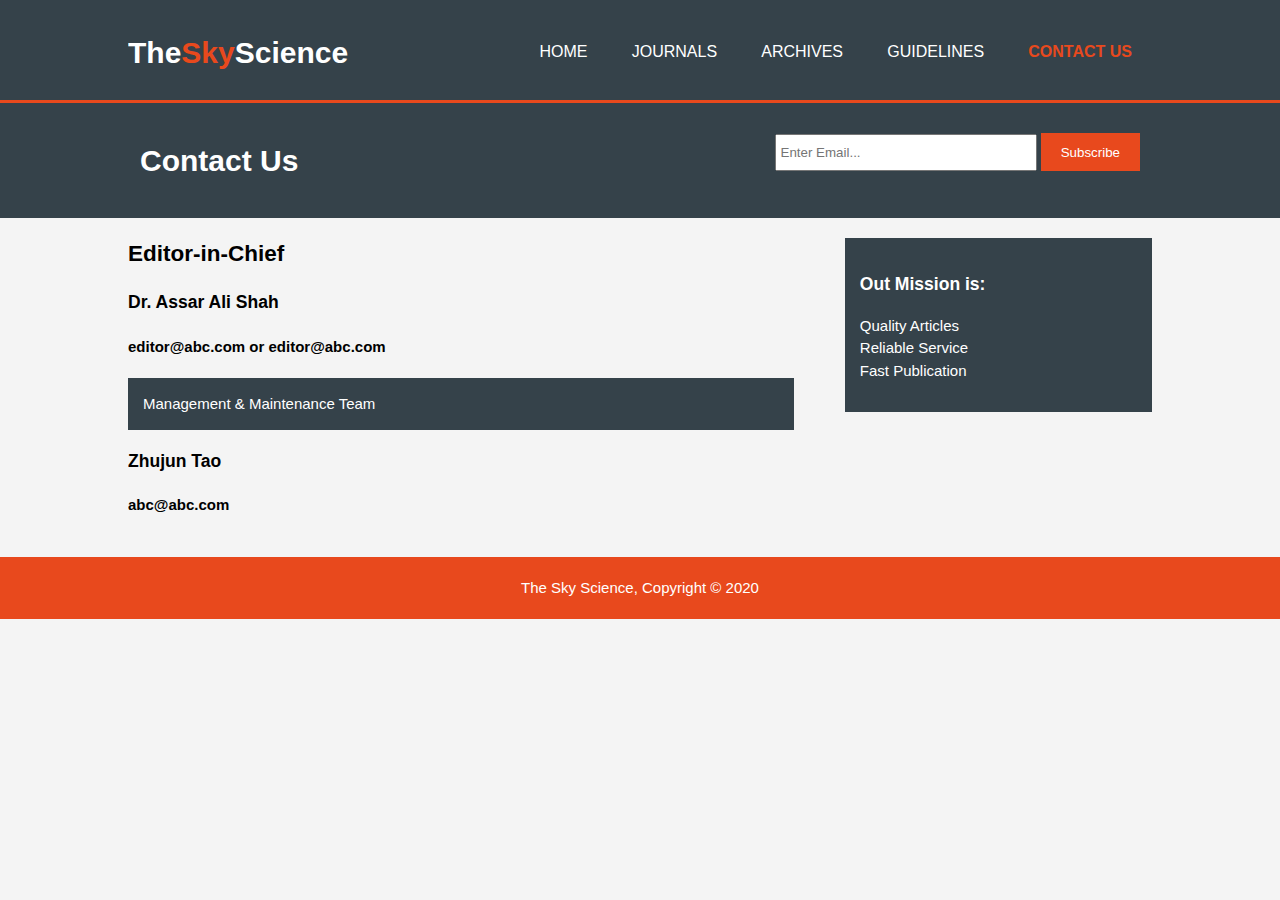
==== contactus.html @ 08c47ad8 "First Commit" ====
<!DOCTYPE html>
<html>
  <head>
    <meta charset="utf-8">
    <meta name="viewport" content="width=device-width">
    <meta name="description" content="Affordable and professional web design">
	  <meta name="keywords" content="web design, affordable web design, professional web design">
  	<meta name="author" content="Brad Traversy">
    <title>The Sky Science | Contact Us</title>
    <link rel="stylesheet" href="./css/style.css">
  </head>
  <body>
    <header>
      <div class="container">
        <div id="branding">
          <h1>The<span class="highlight">Sky</span>Science</h1>
        </div>
        <nav>
          <ul>
            <li><a href="index.html">Home</a></li>
            <li><a href="journals.html">journals</a></li>
            <li><a href="archives.html">Archives</a></li>
            <li><a href="guidelines.html">Guidelines</a></li>
            <li class="current"><a href="contactus.html">Contact Us</a></li>
          </ul>
        </nav>
      </div>
    </header>

    <section id="newsletter">
      <div class="container">
        <h1>Contact Us</h1>
        <form>
          <input type="email" placeholder="Enter Email...">
          <button type="submit" class="button_1">Subscribe</button>
        </form>
      </div>
    </section>

    <section id="main">
      <div class="container">
        <article id="main-col">
          <p>
            <h2>Editor-in-Chief</h2>
            <h3>Dr. Assar Ali Shah </h3>
            <h4>editor@abc.com   or   editor@abc.com </h4>
          </p>
          <p class="dark">
            Management & Maintenance Team
          </p>
            <h3>Zhujun Tao</h3>
            <h4>abc@abc.com</h4>
        </article>

        <aside id="sidebar">
          <div class="dark">
            <h3>Out Mission is:</h3>
            <p>Quality Articles<br>
              Reliable Service<br>
              Fast Publication<br>

            
            </p>
          </div>
        </aside>
      </div>
    </section>

    <footer>
      The Sky Science, Copyright &copy; 2020
    </footer>
  </body>
</html>
---- css/style.css ----
body{
  font: 15px/1.5 Arial, Helvetica,sans-serif;
  padding:0;
  margin:0;
  background-color:#f4f4f4;
}

p{
  text-align: justify;
}
.align-p{
  text-align: justify;
}
/* Global */
.container{
  width:80%;
  margin:auto;
  overflow:hidden;
}

ul{
  margin:0;
  padding:0;
}

.button_1{
  height:38px;
  background:#e8491d;
  border:0;
  padding-left: 20px;
  padding-right:20px;
  color:#ffffff;
}

.dark{
  padding:15px;
  background:#35424a;
  color:#ffffff;
  margin-top:10px;
  margin-bottom:10px;
  text-align: justify;
}

/* Header **/
header{
  background:#35424a;
  color:#ffffff;
  padding-top:30px;
  min-height:70px;
  border-bottom:#e8491d 3px solid;
}

header a{
  color:#ffffff;
  text-decoration:none;
  text-transform: uppercase;
  font-size:16px;
}

header li{
  /*float:left; */
  display:inline;
  padding: 0 20px 0 20px;
}

header #branding{
  float:left;
}

header #branding h1{
  margin:0;
}

header nav{
  float:right;
  margin-top:10px;
}

header .highlight, header .current a{
  color:#e8491d;
  font-weight:bold;
}

header a:hover{
  color:#cccccc;
  font-weight:bold;
}

/* Showcase */
#showcase{
  min-height:400px;
  background:url('../img/showcase.jpg') no-repeat 0 -400px;
  text-align:center;
  color:#ffffff;
}

#showcase h1{
  margin-top:100px;
  font-size:55px;
  margin-bottom:10px;
}

#showcase p{
  font-size:20px;
}

/* Newsletter */
#newsletter{
  padding:15px;
  color:#ffffff;
  background:#35424a
}

#newsletter h1{
  float:left;
}

#newsletter form {
  float:right;
  margin-top:15px;
}

#newsletter input[type="email"]{
  padding:4px;
  height:25px;
  width:250px;
}

/* Boxes */
#boxes{
  margin-top:20px;
}

#boxes .box{
  float:left;
  text-align: center;
  width:30%;
  padding:10px;
}

#boxes .box img{
  width:200px;
  height: 170px;
}

/* Sidebar */
aside#sidebar{
  float:right;
  width:30%;
  margin-top:10px;
}

aside#sidebar .highlight, aside#sidebar .current a{
  color:#e8491d;
  font-weight:bold;
}

aside#sidebar .quote input, aside#sidebar .quote textarea{
  width:90%;
  padding:5px;
}



/* Main-col */
article#main-col{
  float:left;
  width:65%;
}

/* Journals */
ul#services li{
  list-style: none;
  padding:20px;
  border: #cccccc solid 1px;
  margin-bottom:5px;
  background:#e6e6e6;
}

footer{
  padding:20px;
  margin-top:20px;
  color:#ffffff;
  background-color:#e8491d;
  text-align: center;
}

/* Media Queries */
@media(max-width: 768px){
  header #branding,
  header nav,
  header nav li,
  #newsletter h1,
  #newsletter form,
  #boxes .box,
  article#main-col,
  aside#sidebar{
    float:none;
    text-align:center;
    width:100%;
  }

  header{
    padding-bottom:20px;
  }

  #showcase h1{
    margin-top:40px;
  }

  #newsletter button, .quote button{
    display:block;
    width:100%;
  }

  #newsletter form input[type="email"], .quote input, .quote textarea{
    width:100%;
    margin-bottom:5px;
  }
}

/*********************** Sub Menu ****************************/

/* The side navigation menu */
.submenu {
  margin: 0;
  padding: 0;
 /* width: 200px; */
  background-color: #f1f1f1;
  height: 100%;
  overflow: auto;
  float:right;
  width:30%;
  margin-top:10px;
}

/* Sidebar links */
.submenu a {
  display: block;
  color: black;
  padding: 16px;
  text-decoration: none;
}

/* Active/current link */
.submenu a.active {
  background-color:#e8491d;
  color: white;
}

/* Links on mouse-over */
.submenu a:hover:not(.active) {
  background-color: #555;
  color: white;
}


/************************ End of Sub Menu **********************/
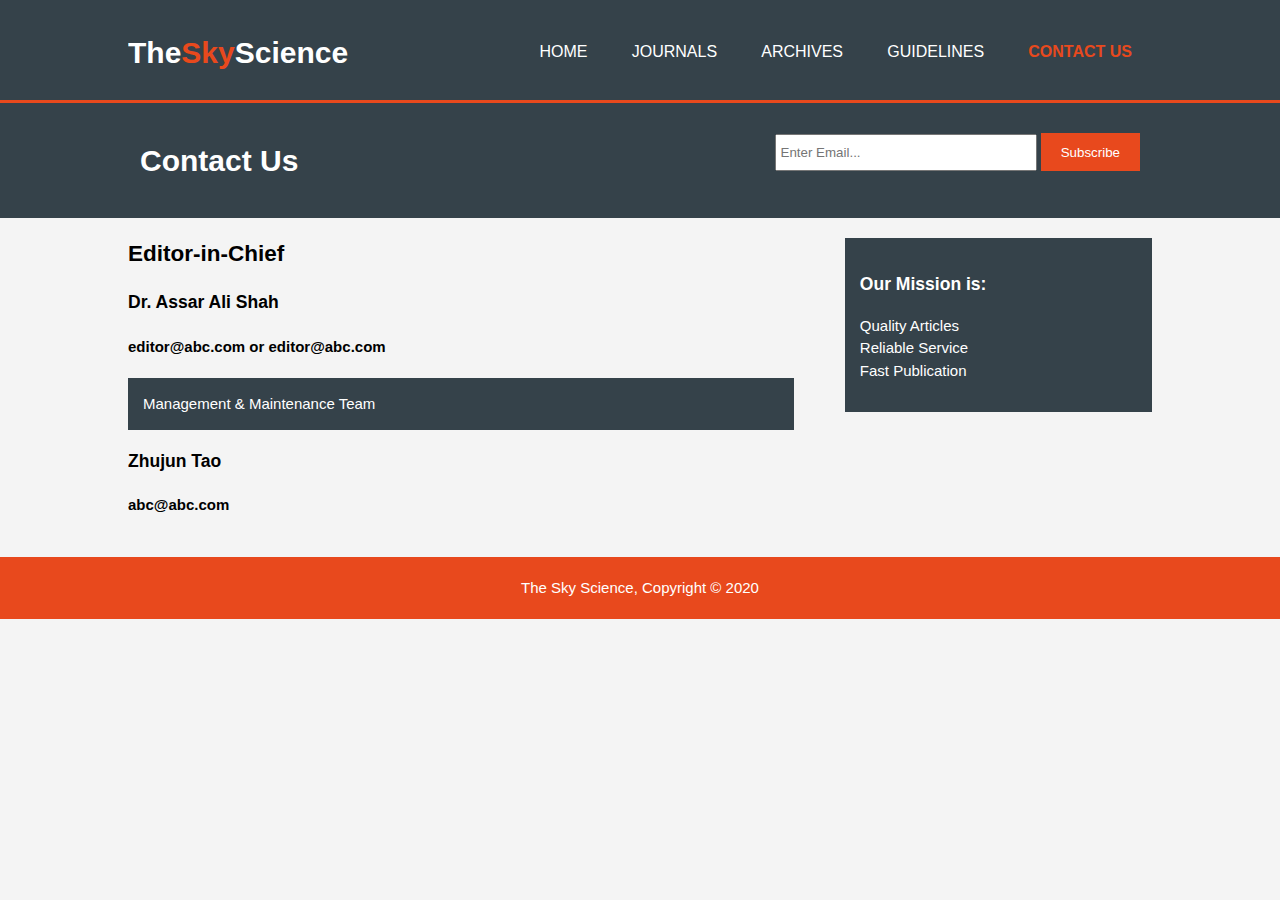
==== commit c81e61fe: "Second Commit" ====
--- a/contactus.html
+++ b/contactus.html
@@ -54,7 +54,7 @@
 
         <aside id="sidebar">
           <div class="dark">
-            <h3>Out Mission is:</h3>
+            <h3>Our Mission is:</h3>
             <p>Quality Articles<br>
               Reliable Service<br>
               Fast Publication<br>
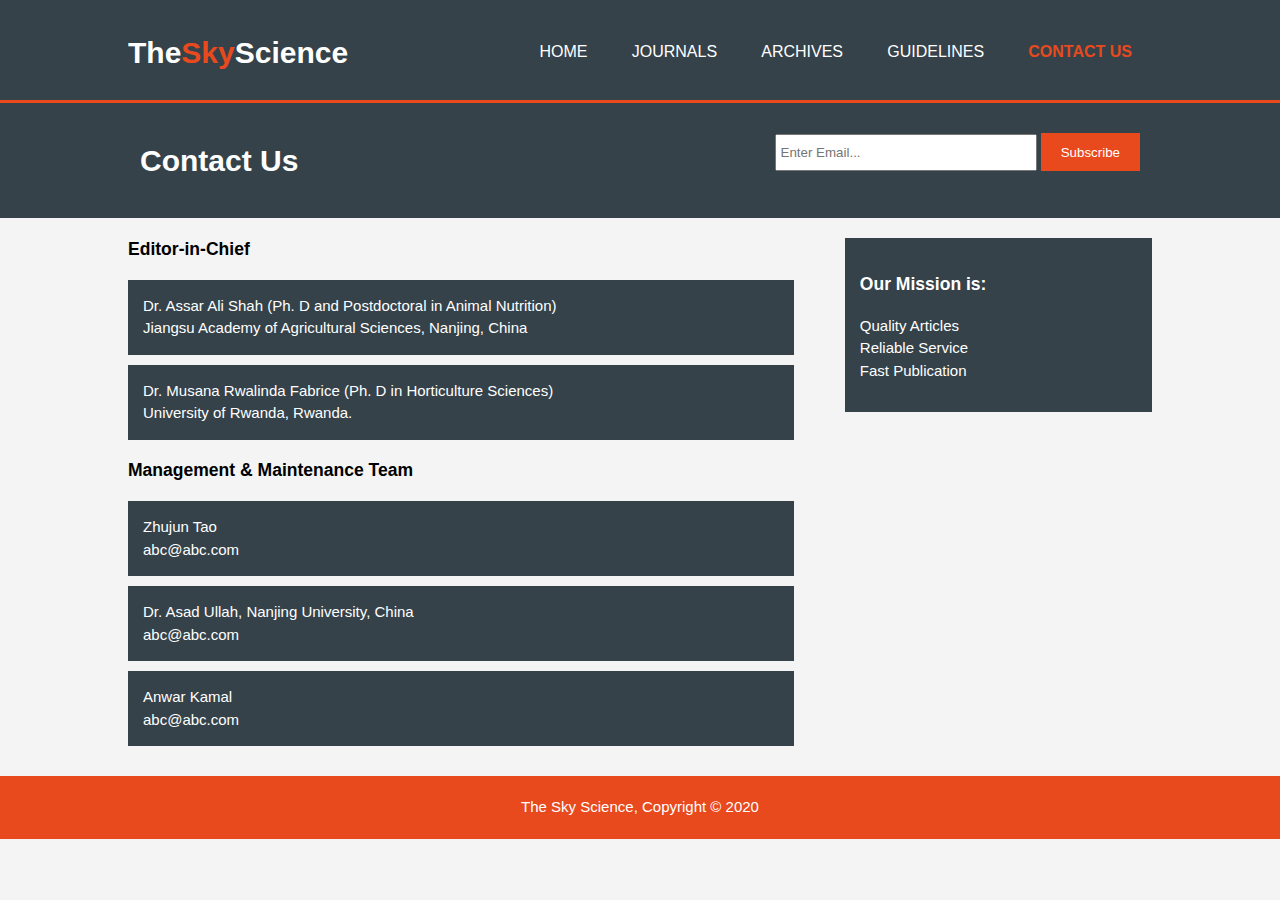
==== commit ceee17f7: "Fourth Commit" ====
--- a/contactus.html
+++ b/contactus.html
@@ -40,16 +40,29 @@
     <section id="main">
       <div class="container">
         <article id="main-col">
-          <p>
-            <h2>Editor-in-Chief</h2>
-            <h3>Dr. Assar Ali Shah </h3>
-            <h4>editor@abc.com   or   editor@abc.com </h4>
+          <h3>Editor-in-Chief</h3>
+          <p class="dark">
+            <bold>Dr. Assar Ali Shah</bold> (Ph. D and Postdoctoral in Animal Nutrition)<br>
+            Jiangsu Academy of Agricultural Sciences, Nanjing, China 
           </p>
           <p class="dark">
-            Management & Maintenance Team
+            Dr. Musana Rwalinda Fabrice (Ph. D in Horticulture Sciences)<br>
+            University of Rwanda, Rwanda. 
           </p>
-            <h3>Zhujun Tao</h3>
-            <h4>abc@abc.com</h4>
+          <h3>Management & Maintenance Team</h3> 
+          <p class="dark">
+            Zhujun Tao<br>
+            abc@abc.com 
+          </p>
+          <p class="dark">
+            Dr. Asad Ullah, Nanjing University, China<br>
+            abc@abc.com 
+          </p>
+          <p class="dark">
+            Anwar Kamal<br>
+            abc@abc.com 
+          </p>
+        
         </article>
 
         <aside id="sidebar">
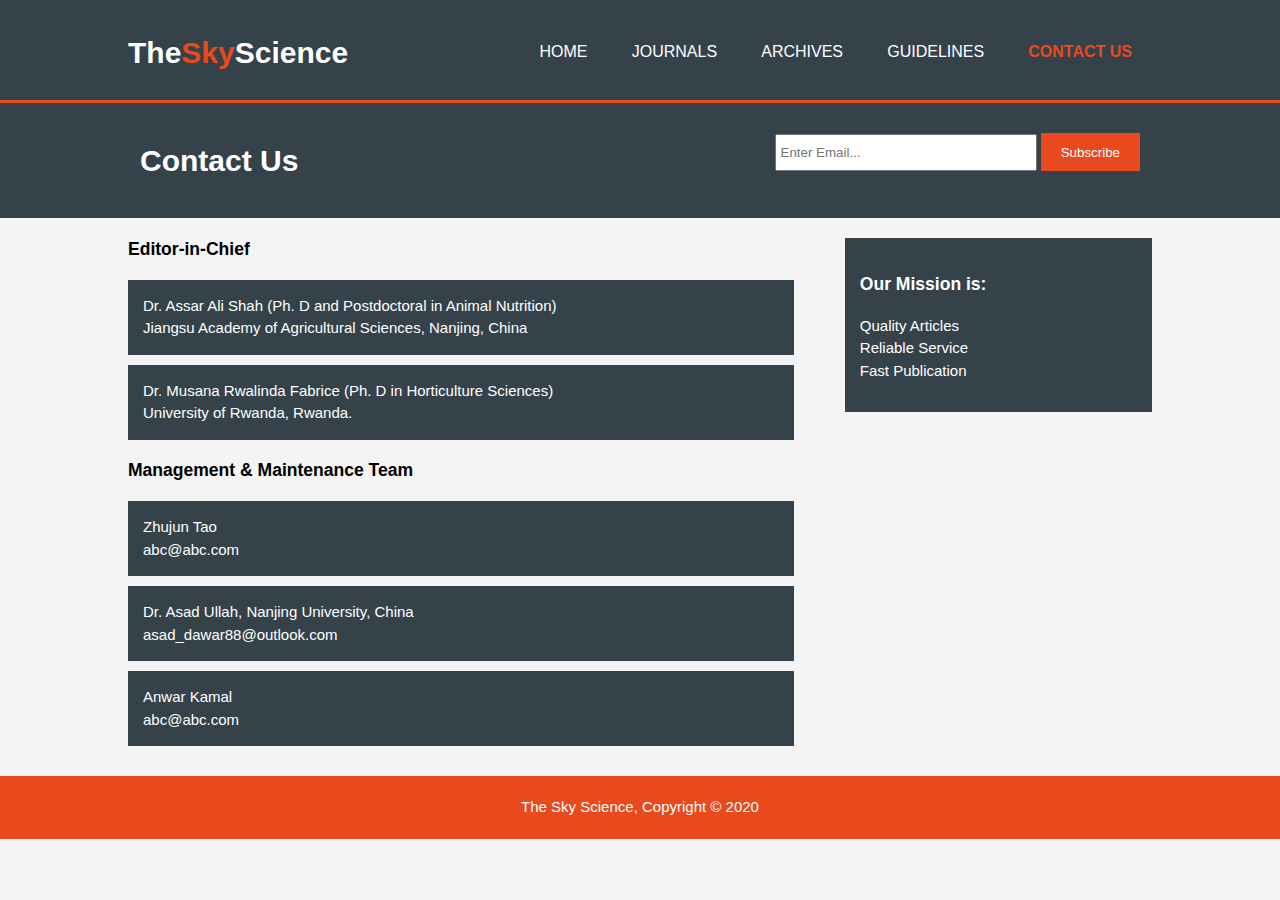
==== commit 03e944d7: "email added" ====
--- a/contactus.html
+++ b/contactus.html
@@ -56,7 +56,7 @@
           </p>
           <p class="dark">
             Dr. Asad Ullah, Nanjing University, China<br>
-            abc@abc.com 
+            asad_dawar88@outlook.com 
           </p>
           <p class="dark">
             Anwar Kamal<br>
